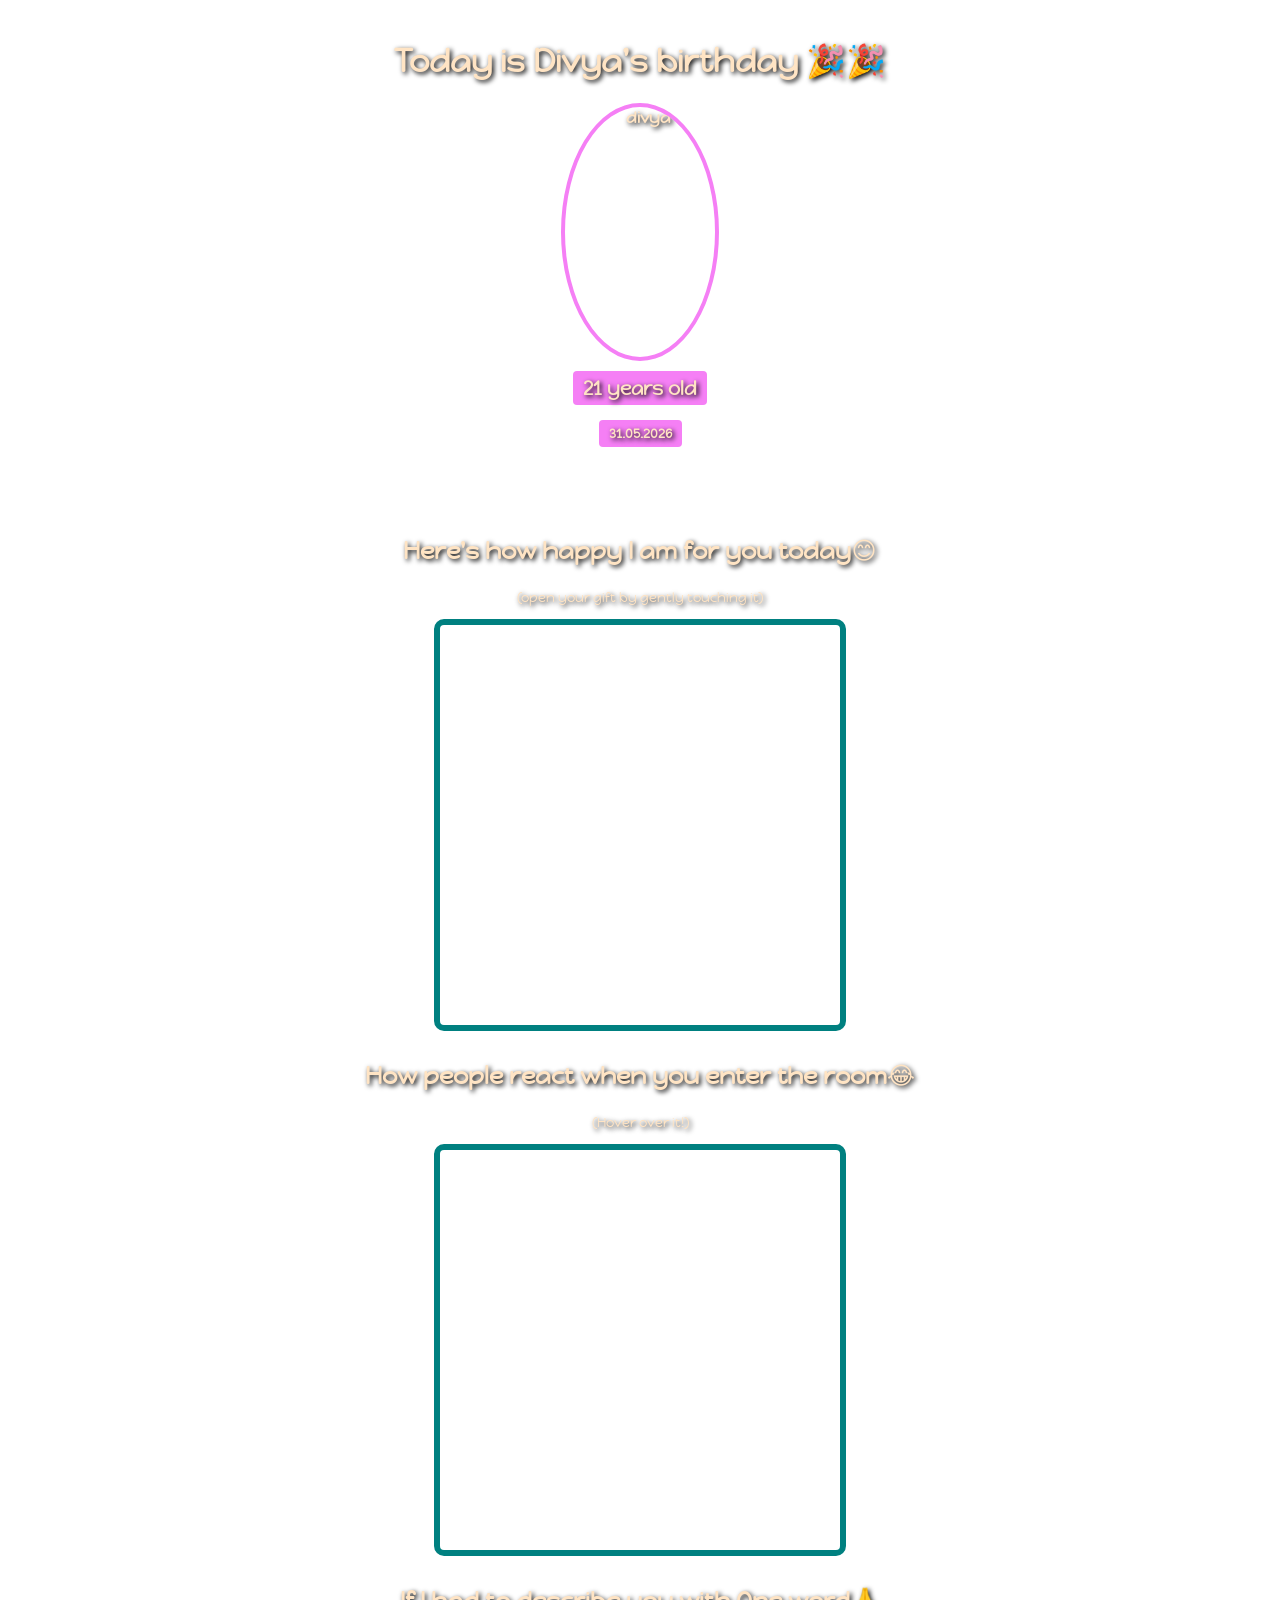
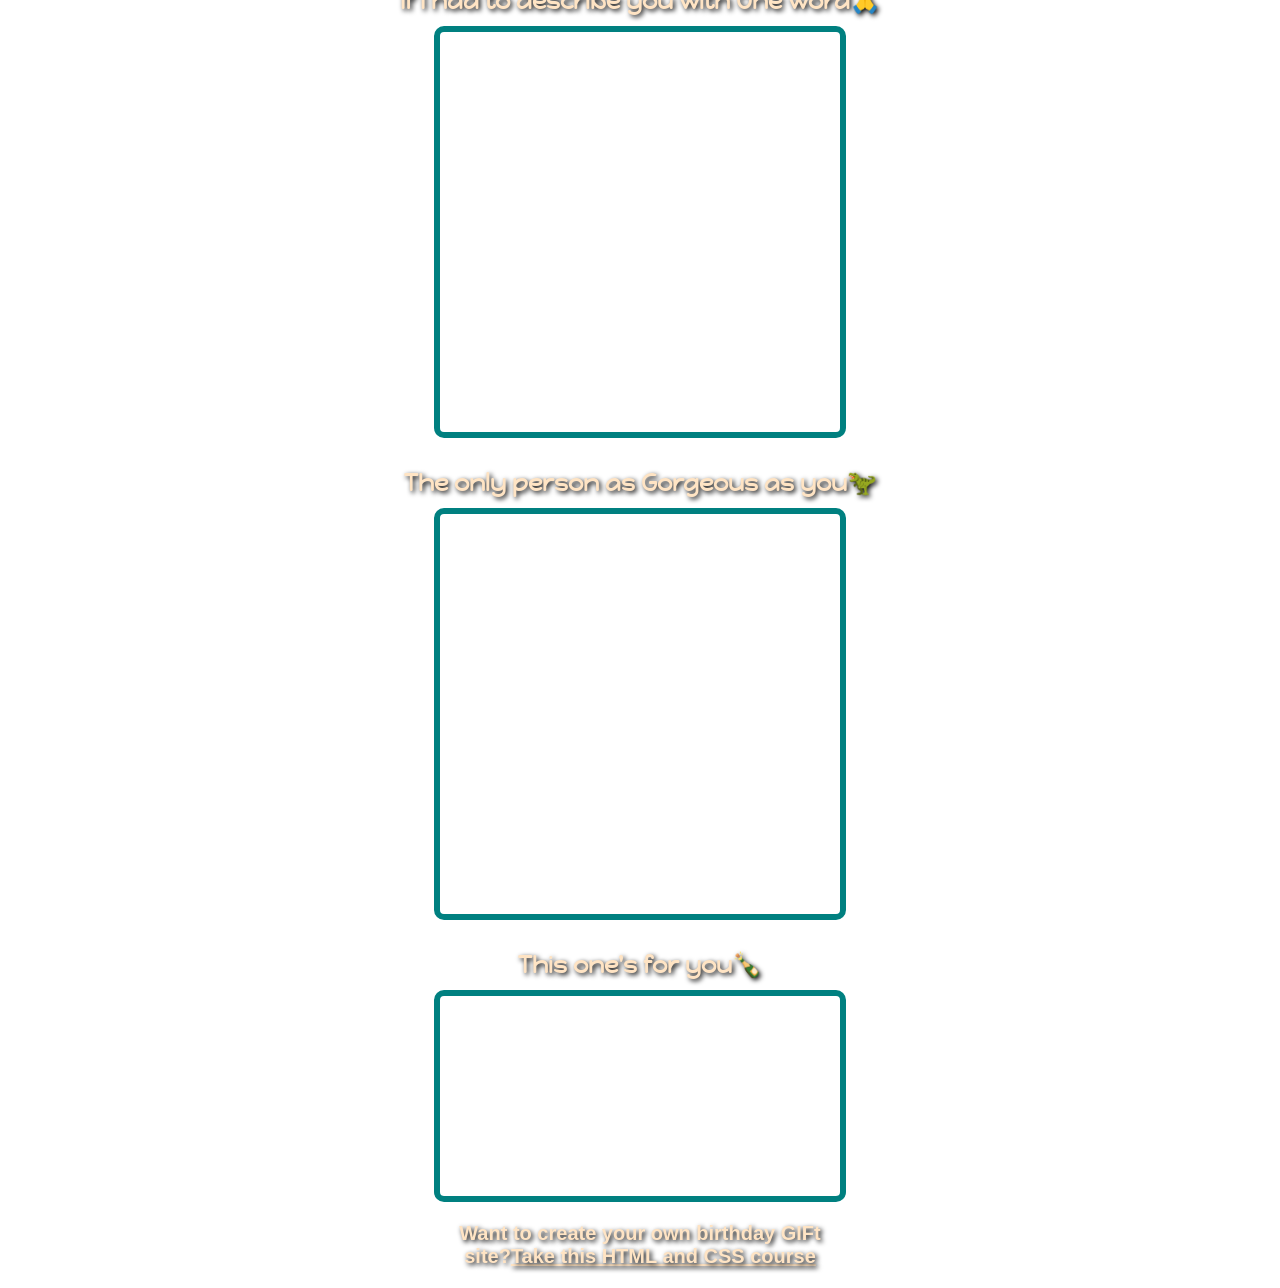
==== index.html @ 49f1cce2 "Rename birthday.html to index.html" ====
<!doctype html>
<html lang="en">
    <head>
        <link rel="preconnect" href="https://fonts.googleapis.com">
        <link rel="preconnect" href="https://fonts.gstatic.com" crossorigin>
        <link href="https://fonts.googleapis.com/css2?family=Happy+Monkey&family=Orbitron:wght@400..900&display=swap" rel="stylesheet">
        <title>Birthday wish</title>
        <link rel="stylesheet" href="b.css">
    </head>
    <body>
        <div class="text">
            <h1>Today is Divya's birthday 🎉🎉</h1>
            <img id="image" src="D:\risepasion\IMG_4919.JPG" alt="divya">
            <h3 id="age">21 years old</h3>
            <h5 id="date">31.05.2026<h5>    
        </div>
        <div class="firstgift">
            <h2 class="wish">Here's how happy I am for you today😊</h2>
            <h3 class="touch">(open your gift by gently touching it)</h3>
            <div class="fgift"></div>
        </div>
        <div class="secondgift">
            <h2 class="wish">How people react when you enter the room😂</h2>
            <h3 class="touch">(Hover over it!)</h3>
            <div class="sgift"></div>
        </div>
        <div class="thirdgift">
            <h2 class="wish">If I had to describe you with One word🙏</h2>
            <div class="tgift"></div>
        </div>
        <div class="fourthgift">
            <h2 class="wish">The only person as Gorgeous as you🦖</h2>
            <div class="fogift"></div>
        </div>
        <div class="cheers">
            <h2 class="wish">This one's for you🍾</h2>
            <div class="hurray"></div>
        </div>
        <div class="footer">
            <p>Want to create your own birthday GIFt site?<a href="https://scrimba.com/learn/htmlandcss" target="_blank">Take this HTML and CSS course</a></p>
        </div>   
            
    </body>
</html>
---- b.css ----
body{
    text-align: center;  
    font-family: "Happy Monkey", system-ui;
    font-style: normal;
    background-image: url("https://media0.giphy.com/media/v1.Y2lkPTc5MGI3NjExMGx3cWF3NXp1M3k3bDluc2huY2c0aXV1ZDFtZHRib3g4ZDhrOGhmMiZlcD12MV9pbnRlcm5hbF9naWZfYnlfaWQmY3Q9Zw/Hh9sPYeSWhAUx6NDBM/giphy.gif");
    background-size: cover;
}




#image{
    width: 150px;
    height: 250px;
    border-radius: 50%;
    border: 4px solid rgb(245, 127, 245);
}
.text{
    margin:20px 0px;
    font-family:"Happy Monkey", system-ui ;
    font-weight: 700;
    color: bisque;
    text-shadow: 2px 2px 5px black;
    display: flex;
    flex-direction: column;
    align-items: center;
    
    
   
}
#date,#age{
    background: rgb(245, 127, 245);
    padding: 5px 10px;
    border-radius: 4px;
    margin-bottom: 5px;
    margin-top: 10px;
}
.fgift{
    background-image: url("https://static.vecteezy.com/system/resources/previews/014/172/876/original/gift-boxes-with-ribbon-and-bows-different-shapes-and-sizes-seamless-pattern-presents-in-festive-wrapping-paper-for-christmas-holiday-or-birthday-sale-shopping-concept-texture-free-vector.jpg");
    background-size: cover;
    width: 400px;
    border: 6px solid teal;
    border-radius: 10px;
    height: 400px;

}
.fgift:hover{
    background-image: url("https://media0.giphy.com/media/v1.Y2lkPTc5MGI3NjExa2V2NjI2cHNiZjB0Zng3dGtwdnpsZmI4eTU0cjF0em9vZXRveGdtcCZlcD12MV9pbnRlcm5hbF9naWZfYnlfaWQmY3Q9Zw/ukmZRuEqc2Rbi/giphy.gif");
    background-size: cover;

}
.wish{
    font-family:"Happy Monkey", system-ui ;
    font-weight: 700;
    
    color: bisque;
    text-shadow: 2px 2px 5px black;
    margin-bottom: 10px;

}
.touch{
    font-family:"Happy Monkey", system-ui ;
    font-weight: 300;
    font-size: small;
    color: bisque;
    text-shadow: 2px 2px 5px black;

}
.firstgift{
    display: flex;
    flex-direction: column;
    align-items: center;
    margin-top: 10px;

}
.secondgift{
    display: flex;
    flex-direction: column;
    align-items: center;
    margin-top: 10px;

}
.sgift{
    background-image: url("https://static.vecteezy.com/system/resources/previews/014/172/876/original/gift-boxes-with-ribbon-and-bows-different-shapes-and-sizes-seamless-pattern-presents-in-festive-wrapping-paper-for-christmas-holiday-or-birthday-sale-shopping-concept-texture-free-vector.jpg");
    background-size: cover;
    width: 400px;
    border: 6px solid teal;
    border-radius: 10px;
    height: 400px;
}
.sgift:hover{
    background-image: url("https://media0.giphy.com/media/v1.Y2lkPTc5MGI3NjExNXMzano2YWRmemZsaWMyeXByY2N5ZHNzcW40cnA0OGxpbHNpZWdzMyZlcD12MV9pbnRlcm5hbF9naWZfYnlfaWQmY3Q9Zw/31lPv5L3aIvTi/giphy.gif");
    background-size: cover;
}
.thirdgift{
    display: flex;
    flex-direction: column;
    align-items: center;
    margin-top: 10px;

}
.tgift{
    background-image: url("https://static.vecteezy.com/system/resources/previews/014/172/876/original/gift-boxes-with-ribbon-and-bows-different-shapes-and-sizes-seamless-pattern-presents-in-festive-wrapping-paper-for-christmas-holiday-or-birthday-sale-shopping-concept-texture-free-vector.jpg");
    background-size: cover;
    width: 400px;
    border: 6px solid teal;
    border-radius: 10px;
    height: 400px;

}
.tgift:hover{
    background-image: url("https://media1.giphy.com/media/v1.Y2lkPTc5MGI3NjExamN4aG4yZmpmaHJncWd1cDN6YW83cnV1emg2bGk4N2V1enZ6NXF4aSZlcD12MV9pbnRlcm5hbF9naWZfYnlfaWQmY3Q9Zw/2WhnFwWbK2F5Xhwel1/giphy.gif");
    background-size: cover;
}
.fourthgift{
    display: flex;
    flex-direction: column;
    align-items: center;
    margin-top: 10px;
}
.fogift{
    background-image: url("https://static.vecteezy.com/system/resources/previews/014/172/876/original/gift-boxes-with-ribbon-and-bows-different-shapes-and-sizes-seamless-pattern-presents-in-festive-wrapping-paper-for-christmas-holiday-or-birthday-sale-shopping-concept-texture-free-vector.jpg");
    background-size: cover;
    width: 400px;
    border: 6px solid teal;
    border-radius: 10px;
    height: 400px;
    
}
.fogift:hover{
    background-image: url("https://media2.giphy.com/media/v1.Y2lkPTc5MGI3NjExNHcydWkyMHhvbjhpY2VzbXBuM3Jsb3hpY3kweHRpcG1kNmxueGowaiZlcD12MV9pbnRlcm5hbF9naWZfYnlfaWQmY3Q9Zw/puj7DKZSM67qkt4jNQ/giphy.gif");
    background-size: cover;
}
.cheers{
    display: flex;
    flex-direction: column;
    align-items: center;
    margin-top: 10px;
}
.hurray{
     background-image: url("https://static.vecteezy.com/system/resources/previews/014/172/876/original/gift-boxes-with-ribbon-and-bows-different-shapes-and-sizes-seamless-pattern-presents-in-festive-wrapping-paper-for-christmas-holiday-or-birthday-sale-shopping-concept-texture-free-vector.jpg");
    background-size: cover;
    width: 400px;
    border: 6px solid teal;
    border-radius: 10px;
    height: 200px;

}
.hurray:hover{
    background-image: url("https://media3.giphy.com/media/v1.Y2lkPTc5MGI3NjExcXhlZXBucjMybzl3ZTNrY3J2ajl1NDBsamhzcGk4M2hva3U3MnlueSZlcD12MV9pbnRlcm5hbF9naWZfYnlfaWQmY3Q9Zw/zhMFWEYXtur0k/giphy.gif");
    background-size: cover;
}
.footer{
    font-family:'Franklin Gothic Medium', 'Arial Narrow', Arial, sans-serif;
    font-weight: 700;
    width: 400px;
    color: bisque;
    text-shadow: 2px 2px 5px black;
    margin-bottom: 10px;
    display: block;
    margin: 0 auto;
}
a{
    color: bisque;
    font-size: 20px;
}
p{
    font-size: 20px;
}
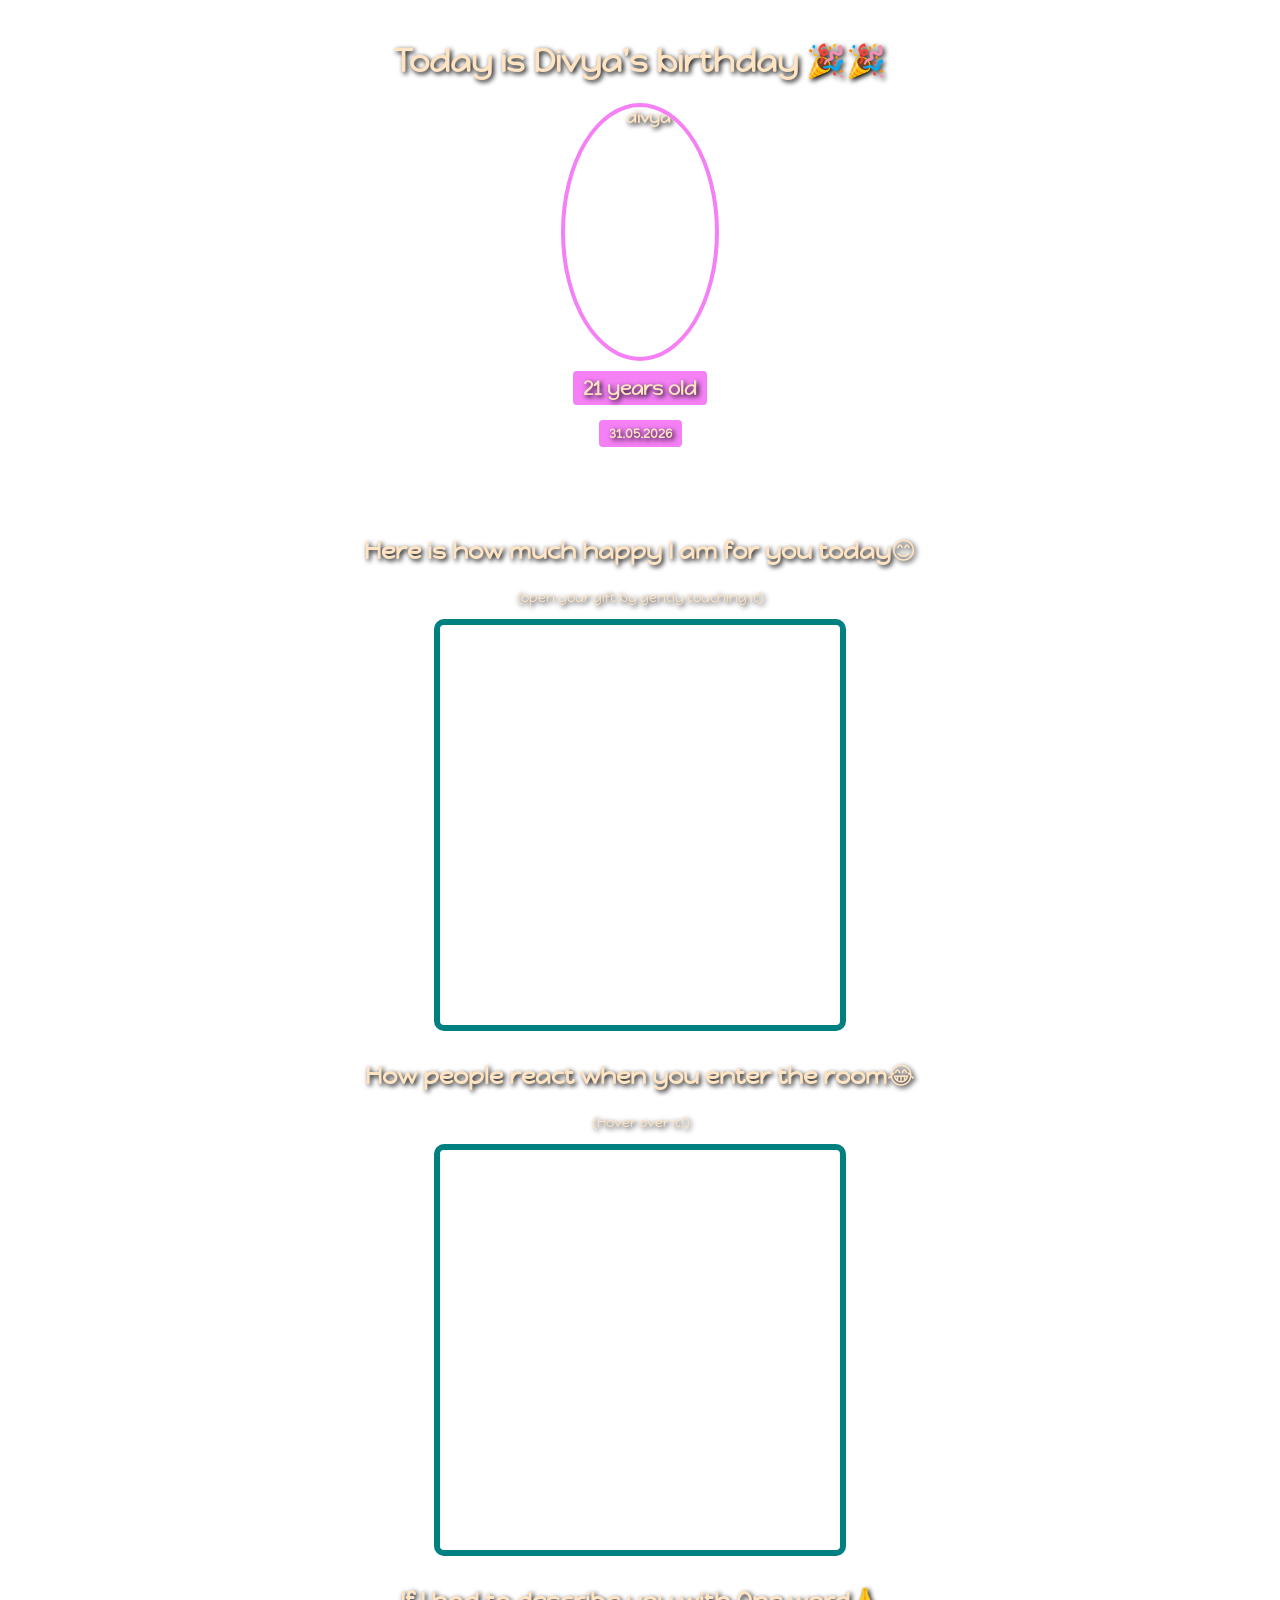
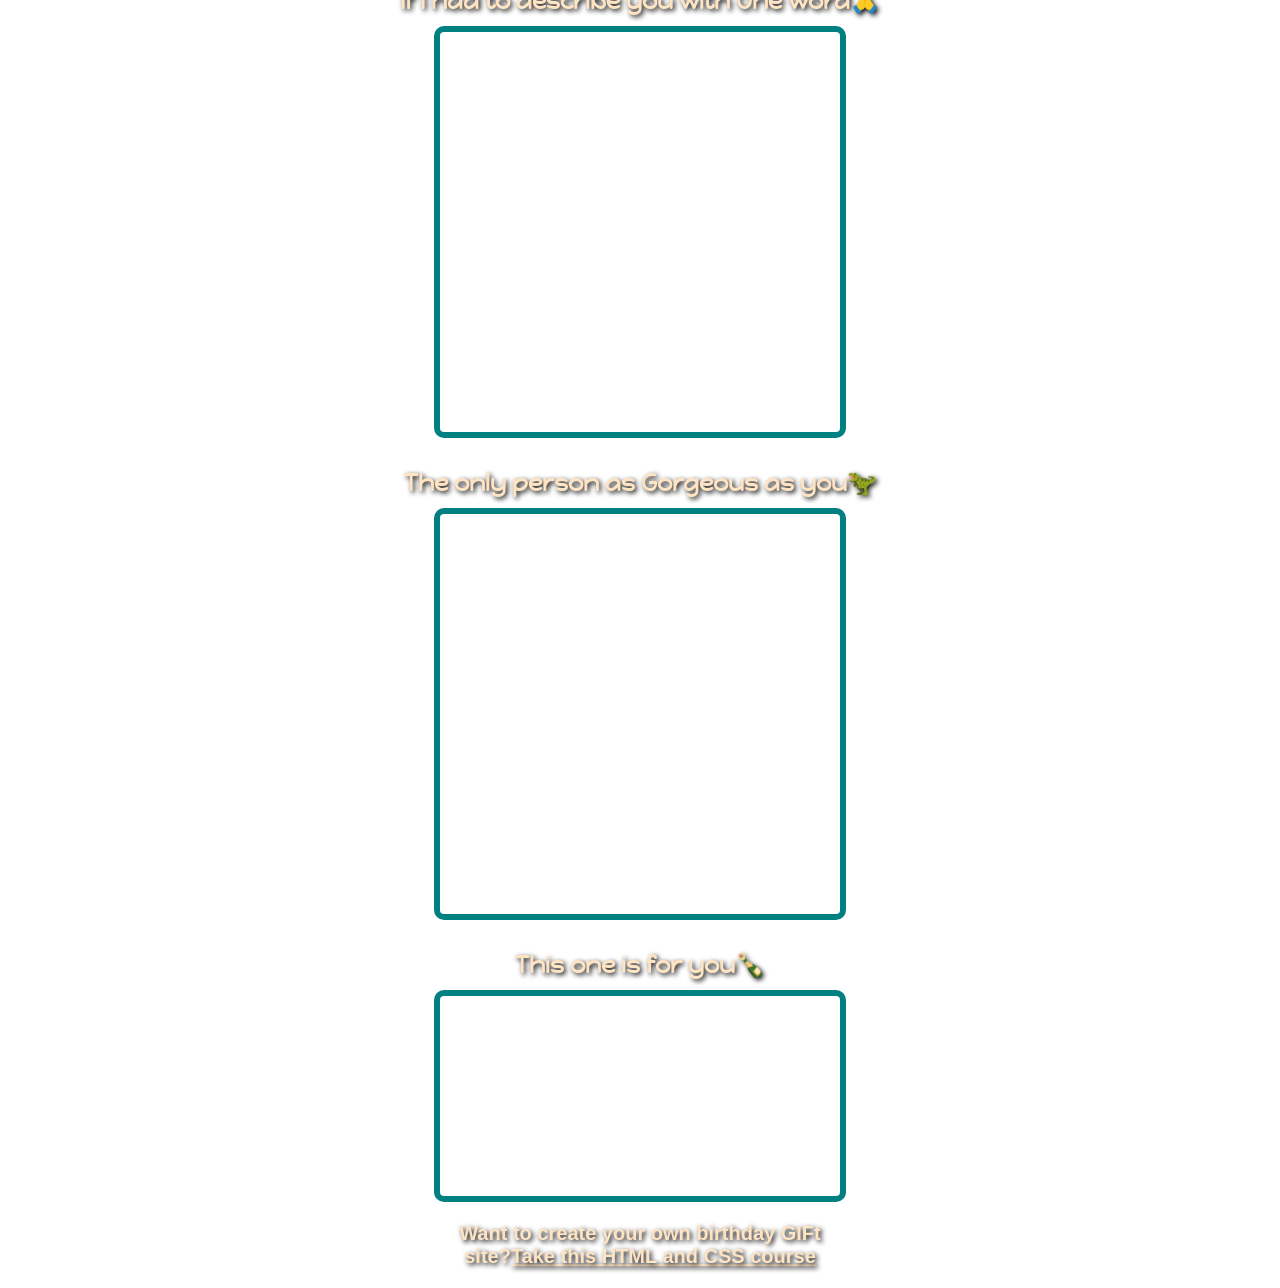
==== commit 0eebb7a1: "Fix wording and grammar in index.html Corrected minor grammatical errors and improved wording in bir" ====
--- a/index.html
+++ b/index.html
@@ -15,7 +15,7 @@
             <h5 id="date">31.05.2026<h5>    
         </div>
         <div class="firstgift">
-            <h2 class="wish">Here's how happy I am for you today😊</h2>
+            <h2 class="wish">Here is  how much happy I am for you today😊</h2>
             <h3 class="touch">(open your gift by gently touching it)</h3>
             <div class="fgift"></div>
         </div>
@@ -33,7 +33,7 @@
             <div class="fogift"></div>
         </div>
         <div class="cheers">
-            <h2 class="wish">This one's for you🍾</h2>
+            <h2 class="wish">This one  is  for you🍾</h2>
             <div class="hurray"></div>
         </div>
         <div class="footer">
